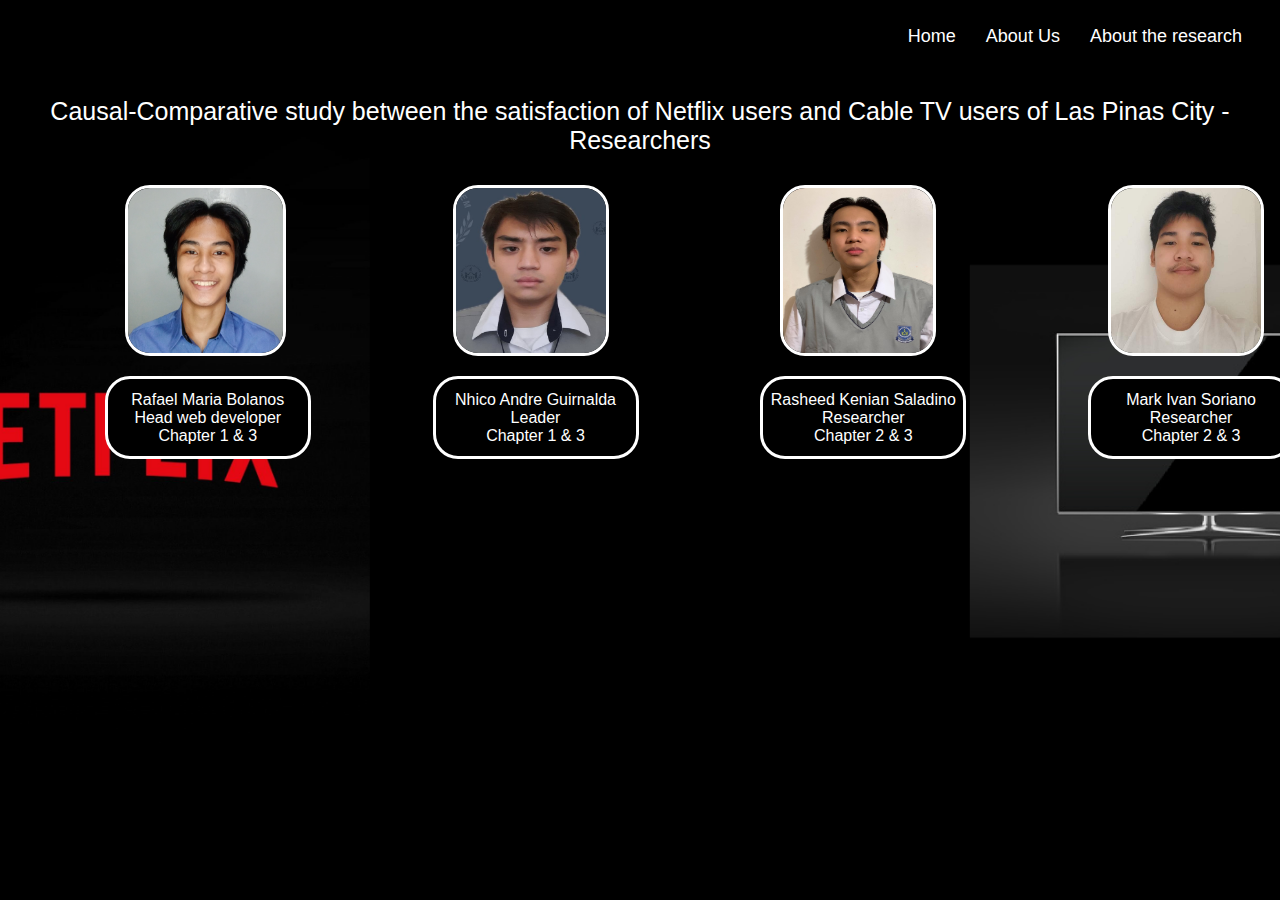
==== about.html @ e55102b6 "first commit" ====
<!DOCTYPE html>
<html lang="en">
<head>
    <meta charset="UTF-8">
    <link rel="stylesheet" href="style.css">
    <title>Netflix vs Cable TV</title>
</head>
<body>
    <ul>
        <li><a href="index.html">Home</a></li>
        <li><p>About Us</p></li>
        <li><a href="research.html">About the research</a></li>
    </ul>

    <div class="title2">
        <p>Causal-Comparative study between the satisfaction of Netflix users and Cable TV users of Las Pinas City - Researchers</p>
    </div>

    <div class="row">
        <div class="column">
            <img class="raf" src="raf.jpg" alt="picture of raf">
            <p class="info">Rafael Maria Bolanos<br>Head web developer<br>Chapter 1 & 3</p>
        </div>

        <div class="column">
            <img class="nhico" src="nhico.jpg" alt="picture of nhico">
            <p class="info">Nhico Andre Guirnalda<br>Leader<br>Chapter 1 & 3</p>
        </div>

        <div class="column">
            <img class="sheed" src="sheed.jpg" alt="picture of sheed">
            <p class="info">Rasheed Kenian Saladino<br>Researcher<br>Chapter 2 & 3</p>
        </div>

        <div class="column">
            <img class="ivan" src="ivan.jpg" alt="picture of ivan">
            <p class="info">Mark Ivan Soriano<br>Researcher<br>Chapter 2 & 3</p>
        </div>
    </div>

</body>
</html>
---- style.css ----
*{
    font-family: Arial, Helvetica, sans-serif;
    color:white;
}

@keyframes transitionIn{
    from{
        opacity: 0;
    }

    to{
        opacity: 1;
        transition: ease-in;
    }
}

@keyframes transitionOut{
    from{
        opacity: 1;
    }

    to{
        opacity: 0;
        transition: ease-out;
    }
}

body{
    background-image: url(Background.png);
    background-size: cover;
    background-repeat: no-repeat;
    background-position: center;
    background-attachment: fixed;
}

li p{
    margin-top: 0px;
}

.title2{
    font-size: 25px;
    margin-top: 5%;
    left: 0;
    right: 0;
    margin-right: auto;
    margin-left: auto;
    text-align: center;
    animation: transitionIn 1s;
    position: absolute;
}

.title3{
    font-size: 25px;
    margin-top: 5%;
    left: 0;
    right: 0;
    margin-right: auto;
    margin-left: auto;
    text-align: center;
    animation: transitionIn 1s;
    position: absolute;
}

.title{
    font-size: 25px;
    margin-top: 5%;
    position: absolute;
    left: 0;
    right: 0;
    margin-right: auto;
    margin-left: auto;
    width: 1200px;
    animation: transitionIn 1s;
}

ul{
    font-size: 18px;
    display: flex;
    list-style: none;
    float: right;
}

li{
    padding-right: 30px;
}

#members{
    margin-right: 50px;
}

a{
    text-decoration: none;
}

div.greet{
    margin-top: 13%;
    border-radius: 25px;
    border-style: solid;
    width: 25%;
    border-color: ivory;
    text-align: center;
    position: absolute;
    margin-left: 37%;
    height: 20%;
    animation: transitionIn 1s;
}
a.survey{
    font-size: 20px;
    color: lightblue;
    animation: transitionIn 1s;
}

.raf{
    width: 155px;
    height: 165px;
    align-self: center;
    border-radius: 25px;
    position: relative;
    border-radius: 25px;
    border-style: solid;
    animation: transitionIn 1s;
}

.nhico{
    width: 150px;
    height: 165px;
    align-self: center;
    border-radius: 25px;
    position: relative;
    border-radius: 25px;
    border-style: solid;
    animation: transitionIn 1s;
}

.sheed{
    width: 150px;
    height: 165px;
    align-self: center;
    border-radius: 25px;
    position: relative;
    border-radius: 25px;
    border-style: solid;
    animation: transitionIn 1s;
}

.ivan{
    width: 150px;
    height: 165px;
    align-self: center;
    border-radius: 25px;
    position: relative;
    border-radius: 25px;
    border-style: solid;
    animation: transitionIn 1s;
}

.info{
    text-align: center;
    padding-top: 12px;
    height: 65px;
    width: 200px;
    border-radius: 25px;
    border: solid;
    position: relative;
    background-color:black;
    animation: transitionIn 1s;
    right: 20px;
}

#dear{
    position: relative;
    text-align:center;
    top: 170px;
    width:45%;
    left: 27.5%;
    margin: 0%;
    animation: transitionIn 1s;
}
.row{
    display: flex;
}
  
.column{
    flex: 33.33%;
    padding: 5px;
    margin-top: 20%;
    margin-left: 13%;
}

.intro{
    margin-top: 15%;
    border-color: ivory;
    position: absolute; 
    animation: transitionIn 1s;
    text-align: center;
    left: 0;
    right: 0;
    font-size: 20px;
    
}

#introtext{
    width: 38%;
    margin-left: 31%;
}

.arrow {
    border: solid ivory;
    border-width: 0 3px 3px 0;
    display: inline-block;
    padding: 3.5px;
}

.down {
    transform: rotate(45deg);
    -webkit-transform: rotate(45deg);
}

.up{
    transform: rotate(-135deg);
    -webkit-transform: rotate(-135deg);
}
  
.problems{
    margin-top: 34%;
    border-color: ivory;
    position: absolute; 
    animation: transitionIn 1s;
    text-align: center;
    left: 0;
    right: 0;
    font-size: 20px;
}

#problemtext{
    width: 38%;
    margin-left: 31%;
}

.limit{
    margin-top: 53%;
    border-color: ivory;
    position: absolute; 
    animation: transitionIn 1s;
    text-align: center;
    left: 0;
    right: 0;
    font-size: 20px;
}

#limittext{
    width: 38%;
    margin-left: 31%;
}

 th, td{
    border: solid;
    border-color: ivory;
    padding: 1px;
    text-align: center;
    width: 25px;
    padding: 5px;
    margin: 10px;
    border-radius: 15px;
    font-size: 18px;
}

table{
    background-color: rgba(27, 27, 27, 0.4);
    position: relative;  
    width: 75%;
    left: 175px;
    top: 150px;
    background-color: black;
    animation: transitionIn 1s;
}
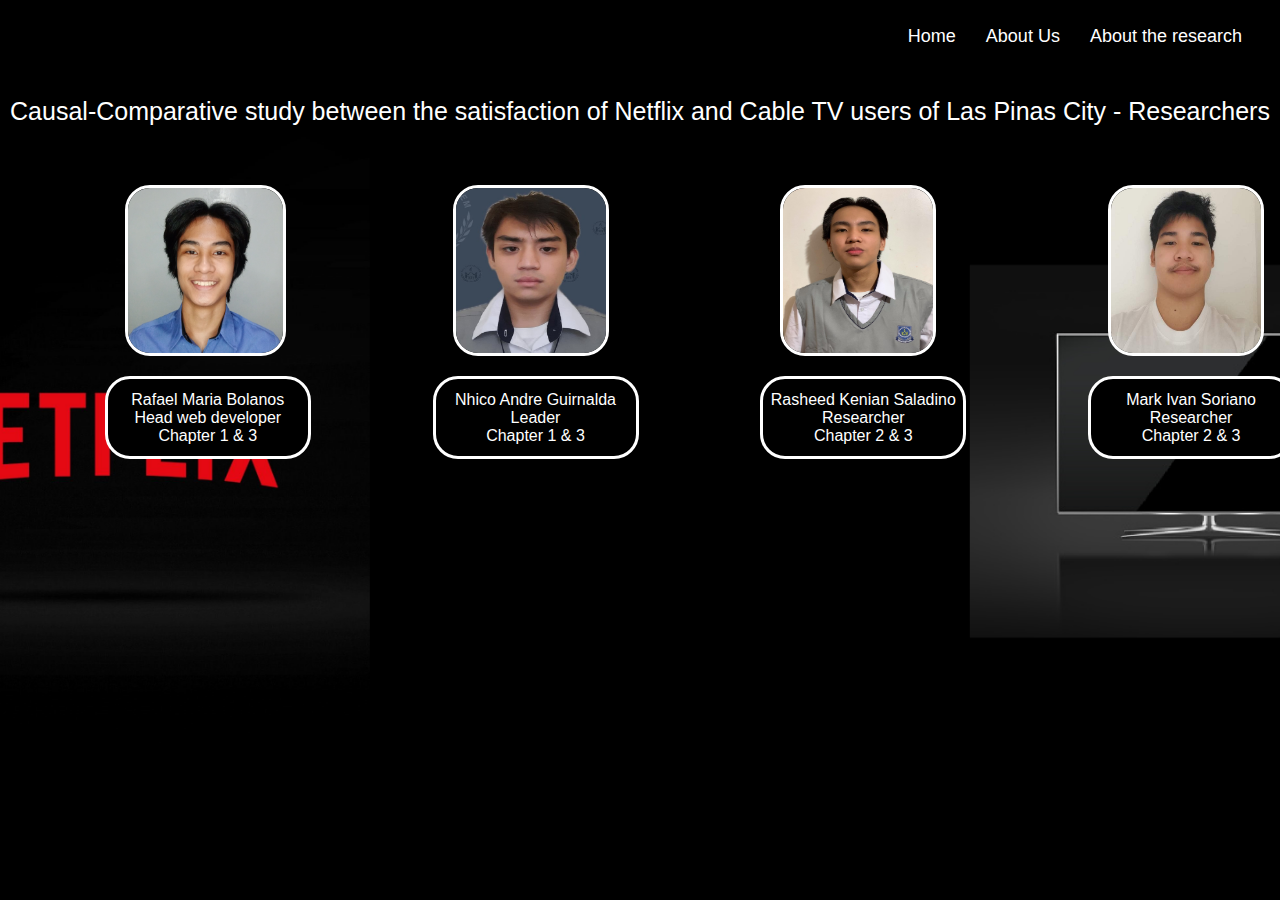
==== commit a32aee3b: "Update about.html" ====
--- a/about.html
+++ b/about.html
@@ -13,7 +13,7 @@
     </ul>
 
     <div class="title2">
-        <p>Causal-Comparative study between the satisfaction of Netflix users and Cable TV users of Las Pinas City - Researchers</p>
+        <p>Causal-Comparative study between the satisfaction of Netflix and Cable TV users of Las Pinas City - Researchers</p>
     </div>
 
     <div class="row">
@@ -39,4 +39,4 @@
     </div>
 
 </body>
-</html>+</html>
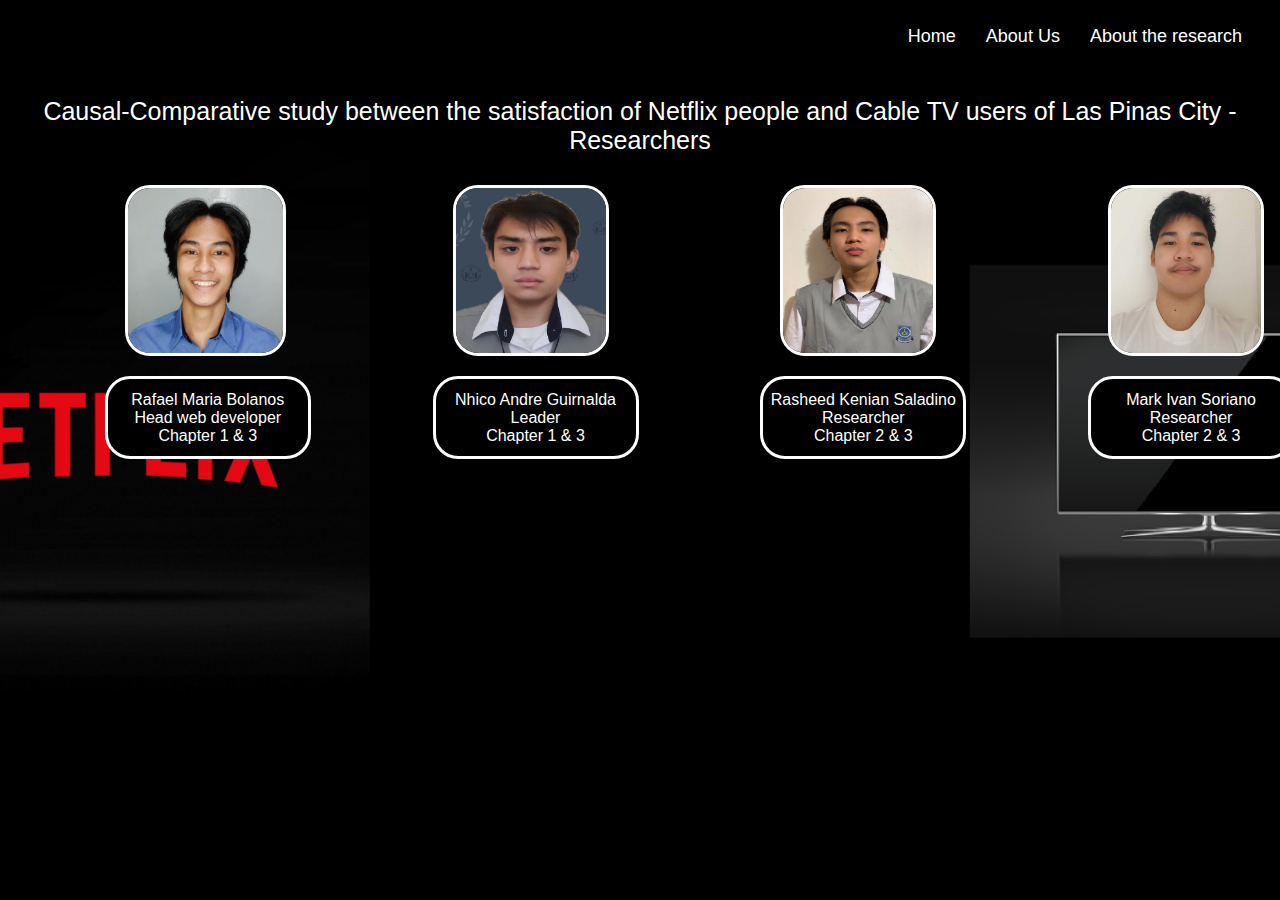
==== commit a5a35418: "Update about.html" ====
--- a/about.html
+++ b/about.html
@@ -13,7 +13,7 @@
     </ul>
 
     <div class="title2">
-        <p>Causal-Comparative study between the satisfaction of Netflix and Cable TV users of Las Pinas City - Researchers</p>
+        <p>Causal-Comparative study between the satisfaction of Netflix people and Cable TV users of Las Pinas City - Researchers</p>
     </div>
 
     <div class="row">
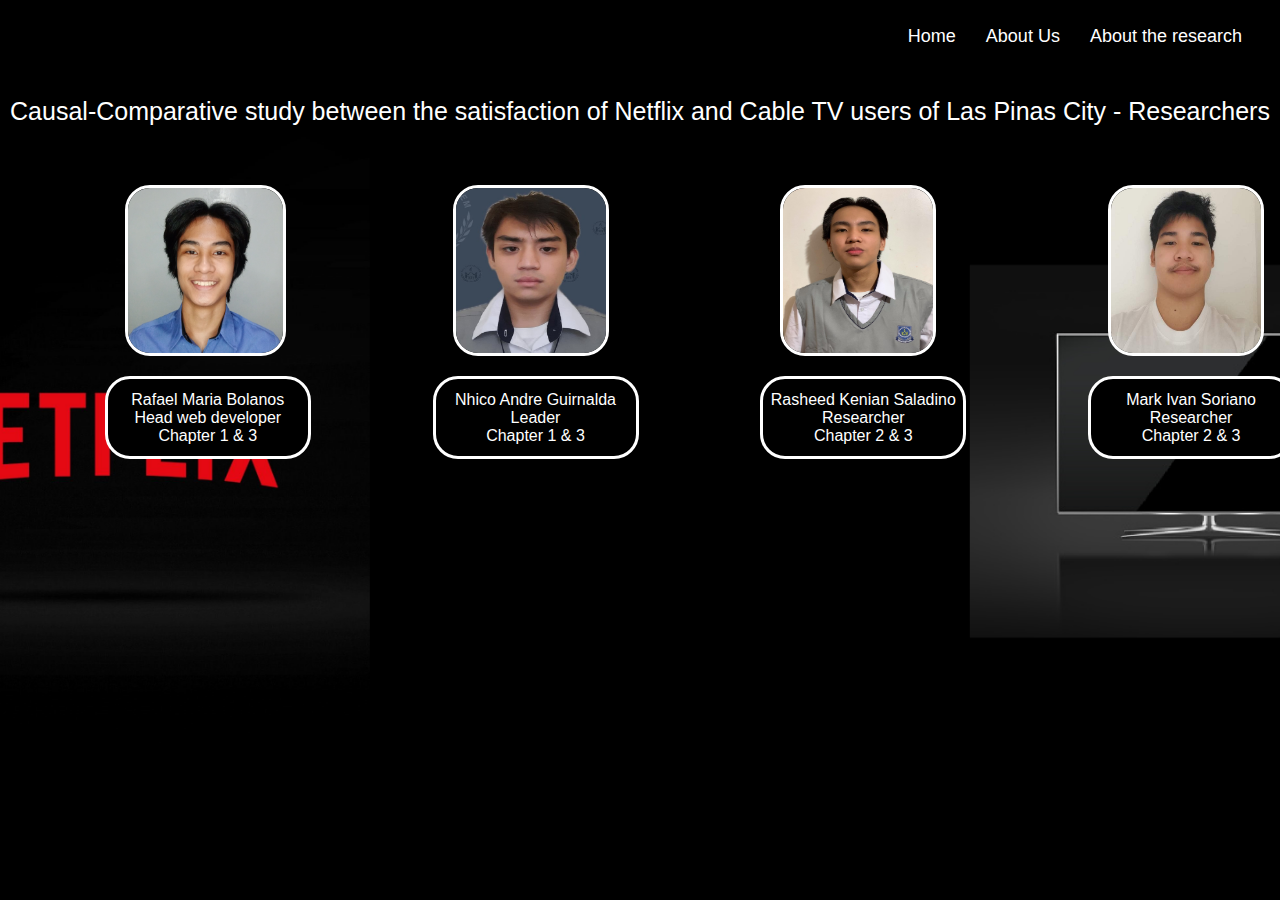
==== commit e9e1b784: "Update about.html" ====
--- a/about.html
+++ b/about.html
@@ -13,7 +13,7 @@
     </ul>
 
     <div class="title2">
-        <p>Causal-Comparative study between the satisfaction of Netflix people and Cable TV users of Las Pinas City - Researchers</p>
+        <p>Causal-Comparative study between the satisfaction of Netflix and Cable TV users of Las Pinas City - Researchers</p>
     </div>
 
     <div class="row">
